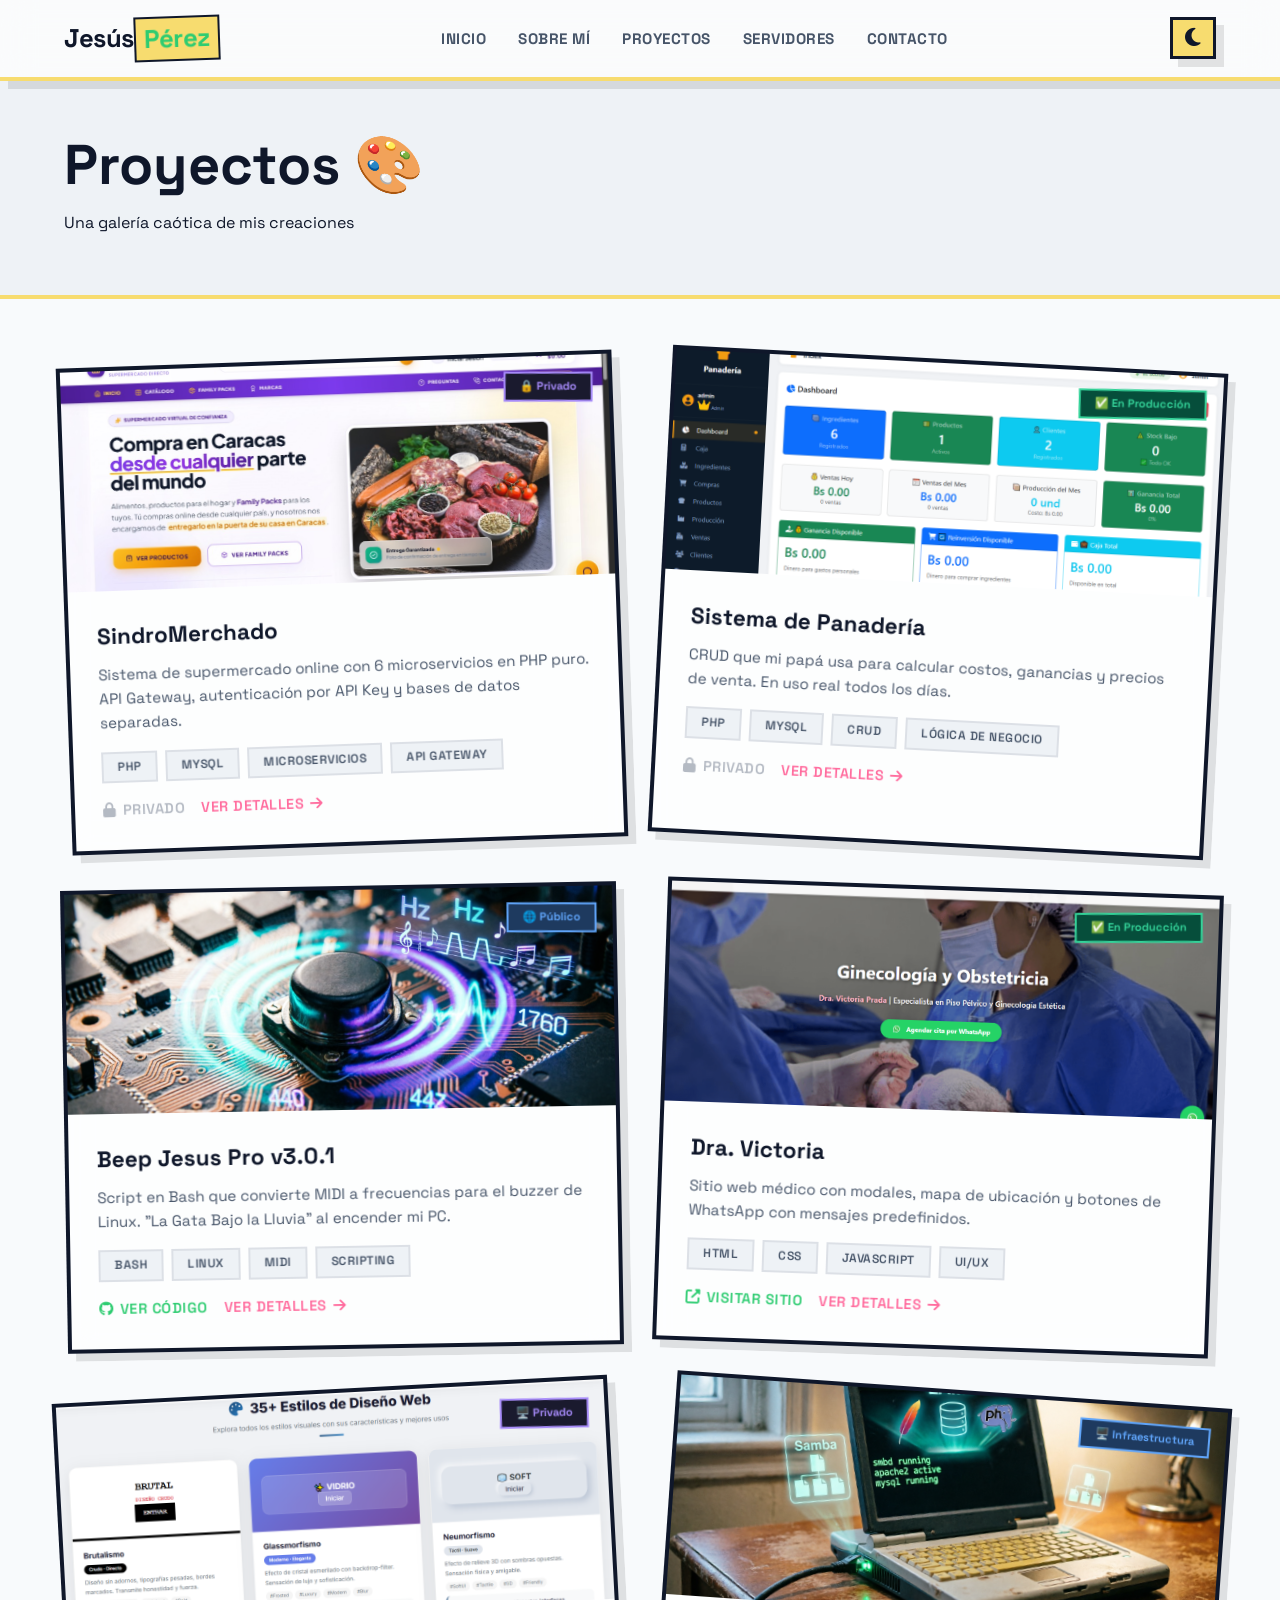
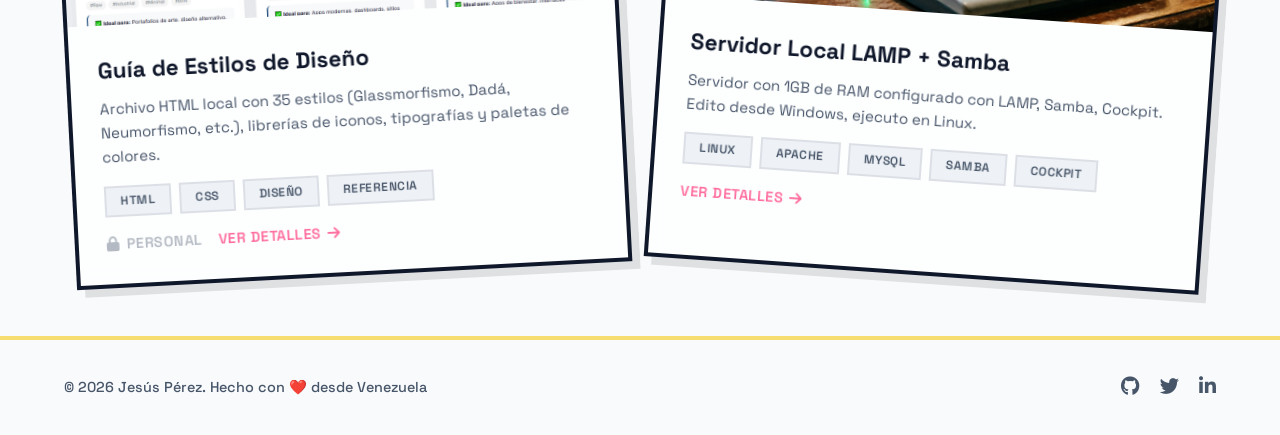
==== proyectos.html @ 2adbc7d8 "Add files via upload" ====
<!DOCTYPE html>
<html lang="es">
<head>
    <meta charset="UTF-8" />
    <meta name="viewport" content="width=device-width, initial-scale=1.0" />
    <title>Proyectos | Jesús Pérez</title>
    <link rel="preconnect" href="https://fonts.googleapis.com">
    <link rel="preconnect" href="https://fonts.gstatic.com" crossorigin>
    <link href="https://fonts.googleapis.com/css2?family=Space+Grotesk:wght@300;400;500;600;700&display=swap" rel="stylesheet">
    <link rel="stylesheet" href="https://cdnjs.cloudflare.com/ajax/libs/font-awesome/6.5.0/css/all.min.css" />
    <link rel="stylesheet" href="https://cdnjs.cloudflare.com/ajax/libs/animate.css/4.1.1/animate.min.css" />
    <link rel="stylesheet" href="css/style.css" />
</head>
<body>

    <nav class="navbar dada-nav">
        <div class="container">
            <a href="index.html" class="logo dada-logo">Jesús<span>Pérez</span></a>
            <ul class="nav-links">
                <li><a href="index.html">Inicio</a></li>
                <li><a href="index.html#sobre-mi">Sobre Mí</a></li>
                <li><a href="proyectos.html">Proyectos</a></li>
                <li><a href="servidores.html">Servidores</a></li>
                <li><a href="index.html#contacto">Contacto</a></li>
            </ul>
            <button id="theme-toggle" class="theme-toggle dada-btn"><i class="fas fa-moon"></i></button>
            <div class="hamburger dada-hamburger"><span></span><span></span><span></span></div>
        </div>
    </nav>

    <section class="page-header">
        <div class="container">
            <h1 class="dada-title">Proyectos <span class="dada-emoji">🎨</span></h1>
            <p class="dada-text">Una galería caótica de mis creaciones</p>
        </div>
    </section>

    <section class="galeria-proyectos">
        <div class="container">
            <div class="proyectos-grid-dada">
                <!-- SindroMerchado -->
                <div class="proyecto-card-dada dada-card" id="sindromerchado" style="transform: rotate(-2deg);">
                    <div class="proyecto-img">
                        <img src="images/sindromerchado.png" alt="SindroMerchado" />
                        <span class="badge-privado">🔒 Privado</span>
                    </div>
                    <div class="proyecto-info">
                        <h3>SindroMerchado</h3>
                        <p>Sistema de supermercado online con 6 microservicios en PHP puro. API Gateway, autenticación por API Key y bases de datos separadas.</p>
                        <div class="proyecto-tags">
                            <span>PHP</span><span>MySQL</span><span>Microservicios</span><span>API Gateway</span>
                        </div>
                        <div class="proyecto-links">
                            <span class="link-disabled"><i class="fas fa-lock"></i> Privado</span>
                            <a href="#" class="proyecto-detalle">Ver detalles <i class="fas fa-arrow-right"></i></a>
                        </div>
                    </div>
                </div>

                <!-- Panadería -->
                <div class="proyecto-card-dada dada-card" id="panaderia" style="transform: rotate(3deg);">
                    <div class="proyecto-img">
                        <img src="images/panaderia.png" alt="Sistema Panadería" />
                        <span class="badge-produccion">✅ En Producción</span>
                    </div>
                    <div class="proyecto-info">
                        <h3>Sistema de Panadería</h3>
                        <p>CRUD que mi papá usa para calcular costos, ganancias y precios de venta. En uso real todos los días.</p>
                        <div class="proyecto-tags">
                            <span>PHP</span><span>MySQL</span><span>CRUD</span><span>Lógica de Negocio</span>
                        </div>
                        <div class="proyecto-links">
                            <span class="link-disabled"><i class="fas fa-lock"></i> Privado</span>
                            <a href="#" class="proyecto-detalle">Ver detalles <i class="fas fa-arrow-right"></i></a>
                        </div>
                    </div>
                </div>

                <!-- Beep Jesus Pro -->
                <div class="proyecto-card-dada dada-card" id="beep" style="transform: rotate(-1deg);">
                    <div class="proyecto-img">
                        <img src="images/beep-jesus.png" alt="Beep Jesus Pro" />
                        <span class="badge-publico">🌐 Público</span>
                    </div>
                    <div class="proyecto-info">
                        <h3>Beep Jesus Pro v3.0.1</h3>
                        <p>Script en Bash que convierte MIDI a frecuencias para el buzzer de Linux. "La Gata Bajo la Lluvia" al encender mi PC.</p>
                        <div class="proyecto-tags">
                            <span>Bash</span><span>Linux</span><span>MIDI</span><span>Scripting</span>
                        </div>
                        <div class="proyecto-links">
                            <a href="https://github.com/efaxtower/Beep-InitLinux" target="_blank">
                                <i class="fab fa-github"></i> Ver Código
                            </a>
                            <a href="#" class="proyecto-detalle">Ver detalles <i class="fas fa-arrow-right"></i></a>
                        </div>
                    </div>
                </div>

                <!-- Dra. Victoria -->
                <div class="proyecto-card-dada dada-card" id="dravictoria" style="transform: rotate(2deg);">
                    <div class="proyecto-img">
                        <img src="images/dra-victoria.png" alt="Dra. Victoria" />
                        <span class="badge-produccion">✅ En Producción</span>
                    </div>
                    <div class="proyecto-info">
                        <h3>Dra. Victoria</h3>
                        <p>Sitio web médico con modales, mapa de ubicación y botones de WhatsApp con mensajes predefinidos.</p>
                        <div class="proyecto-tags">
                            <span>HTML</span><span>CSS</span><span>JavaScript</span><span>UI/UX</span>
                        </div>
                        <div class="proyecto-links">
                            <a href="https://dravictoriap.com" target="_blank">
                                <i class="fas fa-external-link-alt"></i> Visitar Sitio
                            </a>
                            <a href="#" class="proyecto-detalle">Ver detalles <i class="fas fa-arrow-right"></i></a>
                        </div>
                    </div>
                </div>  <!-- Guía de Estilos (Nuevo) -->
                <div class="proyecto-card-dada dada-card" style="transform: rotate(-3deg);">
                 <div class="proyecto-img">
                        <img src="images/diseño.png" alt="Servidor Local" />
                        <span class="badge-privado">🖥️  Privado</span>
                        <i class="fas fa-palette"></i>
                    </div>
                    <div class="proyecto-info">
                        <h3>Guía de Estilos de Diseño</h3>
                        <p>Archivo HTML local con 35 estilos (Glassmorfismo, Dadá, Neumorfismo, etc.), librerías de iconos, tipografías y paletas de colores.</p>
                        <div class="proyecto-tags">
                            <span>HTML</span><span>CSS</span><span>Diseño</span><span>Referencia</span>
                        </div>
                        <div class="proyecto-links">
                            <span class="link-disabled"><i class="fas fa-lock"></i> Personal</span>
                            <a href="#" class="proyecto-detalle">Ver detalles <i class="fas fa-arrow-right"></i></a>
                        </div>
                    </div>
                </div>

                <!-- Servidor Local (Nuevo) -->
                <div class="proyecto-card-dada dada-card" style="transform: rotate(4deg);">
                    <div class="proyecto-img">
                        <img src="images/servidor.jpg" alt="Servidor Local" />
                        <span class="badge-publico">🖥️ Infraestructura</span>
                    </div>
                    <div class="proyecto-info">
                        <h3>Servidor Local LAMP + Samba</h3>
                        <p>Servidor con 1GB de RAM configurado con LAMP, Samba, Cockpit. Edito desde Windows, ejecuto en Linux.</p>
                        <div class="proyecto-tags">
                            <span>Linux</span><span>Apache</span><span>MySQL</span><span>Samba</span><span>Cockpit</span>
                        </div>
                        <div class="proyecto-links">
                            <a href="servidores.html" class="proyecto-detalle">Ver detalles <i class="fas fa-arrow-right"></i></a>
                        </div>
                    </div>
                </div>
            </div>
        </div>
    </section>

    <footer class="footer dada-footer">
        <div class="container">
            <p>&copy; 2026 Jesús Pérez. Hecho con ❤️ desde Venezuela</p>
            <div class="footer-social">
                <a href="https://github.com/tuusuario" target="_blank"><i class="fab fa-github"></i></a>
                <a href="https://twitter.com/tuusuario" target="_blank"><i class="fab fa-twitter"></i></a>
                <a href="https://linkedin.com/in/tuusuario" target="_blank"><i class="fab fa-linkedin-in"></i></a>
            </div>
        </div>
    </footer>

    <script src="js/main.js"></script>
</body>
</html>
---- css/style.css ----
/* ════════════════════════════════════════════════   RESET Y VARIABLES (Modo Claro/Oscuro)
   ════════════════════════════════════════════════ */

* {
    margin: 0;
    padding: 0;
    box-sizing: border-box;
}

:root {
    /* Colores Base */
    --bg-primary: #f8fafc;
    --bg-secondary: #eef2f6;
    --bg-card: rgba(255, 255, 255, 0.7);
    --text-primary: #0f172a;
    --text-secondary: #475569;

    /* Colores Dadá (Caóticos) */
    --dada-green: #2ecc71;
    --dada-green-dark: #27ae60;
    --dada-pink: #ff6b9d;
    --dada-yellow: #f7dc6f;
    --dada-orange: #f39c12;
    --dada-purple: #9b59b6;

    /* Acentos */
    --accent: var(--dada-green);
    --accent-dark: var(--dada-green-dark);
    --accent-glow: rgba(46, 204, 113, 0.25);

    /* Bordes y Sombras Dadá */
    --border-glass: rgba(15, 23, 42, 0.08);
    --shadow-dada: 8px 8px 0px rgba(0, 0, 0, 0.1);
    --shadow-dada-hover: 12px 12px 0px rgba(0, 0, 0, 0.15);

    /* Tipografía */
    --font: 'Space Grotesk', sans-serif;
    --transition: 0.4s cubic-bezier(0.34, 1.56, 0.64, 1);
}

[data-theme="dark"] {
    --bg-primary: #0f172a;
    --bg-secondary: #1e293b;
    --bg-card: rgba(30, 41, 59, 0.7);
    --text-primary: #f1f5f9;
    --text-secondary: #94a3b8;
    --border-glass: rgba(241, 245, 249, 0.08);
    --shadow-dada: 8px 8px 0px rgba(0, 0, 0, 0.3);
    --shadow-dada-hover: 12px 12px 0px rgba(0, 0, 0, 0.4);
}

/* ════════════════════════════════════════════════
   ESTILOS GLOBALES DADÁ
   ════════════════════════════════════════════════ */

html {
    scroll-behavior: smooth;
}

body {
    font-family: var(--font);
    background: var(--bg-primary);
    color: var(--text-primary);
    line-height: 1.6;
    transition: background var(--transition), color var(--transition);
}

.container {
    max-width: 1200px;
    margin: 0 auto;
    padding: 0 24px;
}

a {
    text-decoration: none;
    color: inherit;
}

img {
    max-width: 100%;
    display: block;
}

/* ════════════════════════════════════════════════
   SCROLLBAR DADÁ
   ════════════════════════════════════════════════ */

::-webkit-scrollbar {
    width: 10px;
}
::-webkit-scrollbar-track {
    background: var(--bg-primary);
    border-left: 3px solid var(--dada-yellow);
}
::-webkit-scrollbar-thumb {
    background: var(--accent);
    border-radius: 0px;
    border: 2px solid var(--dada-pink);
}
::-webkit-scrollbar-thumb:hover {
    background: var(--dada-pink);
    border-color: var(--accent);
}

/* ════════════════════════════════════════════════
   BADGES DADÁ
   ════════════════════════════════════════════════ */

.badge {
    display: inline-block;
    padding: 8px 20px;
    background: var(--dada-yellow);
    color: #0f172a;
    font-size: 0.85rem;
    font-weight: 700;
    border: 3px solid #0f172a;
    box-shadow: var(--shadow-dada);
    transform: rotate(-1deg);
}

.badge-privado {
    background: #1a1a2e;
    color: #a78bfa;
    padding: 4px 14px;
    font-size: 0.7rem;
    font-weight: 700;
    border: 2px solid #a78bfa;
    transform: rotate(2deg);
}

.badge-produccion {
    background: #064e3b;
    color: #34d399;
    padding: 4px 14px;
    font-size: 0.7rem;
    font-weight: 700;
    border: 2px solid #34d399;
    transform: rotate(-2deg);
}

.badge-publico {
    background: #1e3a5f;
    color: #60a5fa;
    padding: 4px 14px;
    font-size: 0.7rem;
    font-weight: 700;
    border: 2px solid #60a5fa;
    transform: rotate(1deg);
}

/* ════════════════════════════════════════════════
   BOTONES DADÁ
   ════════════════════════════════════════════════ */

.btn {
    display: inline-flex;
    align-items: center;
    gap: 10px;
    padding: 14px 32px;
    font-weight: 700;
    font-size: 0.95rem;
    text-transform: uppercase;
    letter-spacing: 0.5px;
    transition: var(--transition);
    cursor: pointer;
    border: 3px solid #0f172a;
    box-shadow: var(--shadow-dada);
}

.btn-primary {
    background: var(--accent);
    color: #0f172a;
}

.btn-primary:hover {
    background: var(--accent-dark);
    transform: translate(-4px, -4px);
    box-shadow: var(--shadow-dada-hover);
}

.btn-secondary {
    background: transparent;
    color: var(--text-primary);
    border-color: var(--text-secondary);
}

.btn-secondary:hover {
    background: var(--dada-pink);
    color: #0f172a;
    transform: translate(-4px, -4px);
    box-shadow: var(--shadow-dada-hover);
}

.btn-sm {
    padding: 8px 20px;
    font-size: 0.8rem;
    background: var(--accent);
    color: #0f172a;
    border: 2px solid #0f172a;
    box-shadow: var(--shadow-dada);
}

.btn-sm:hover {
    transform: translate(-3px, -3px);
    box-shadow: var(--shadow-dada-hover);
}

/* ════════════════════════════════════════════════
   SECTION HEADER DADÁ
   ════════════════════════════════════════════════ */

.section-header {
    text-align: center;
    margin-bottom: 64px;
}

.section-header .section-tag {
    display: inline-block;
    padding: 6px 20px;
    background: var(--dada-pink);
    color: #0f172a;
    font-size: 0.75rem;
    font-weight: 700;
    text-transform: uppercase;
    letter-spacing: 2px;
    border: 3px solid #0f172a;
    box-shadow: var(--shadow-dada);
    transform: rotate(-2deg);
}

.section-header h2 {
    font-size: 3rem;
    font-weight: 700;
    letter-spacing: -1px;
    margin-bottom: 12px;
}

.section-header p {
    color: var(--text-secondary);
    font-size: 1.2rem;
    max-width: 600px;
    margin: 0 auto;
}

.dada-emoji {
    display: inline-block;
    animation: float 3s ease-in-out infinite;
}

@keyframes float {
    0%, 100% { transform: translateY(0px) rotate(0deg); }
    50% { transform: translateY(-10px) rotate(5deg); }
}

/* ════════════════════════════════════════════════
   NAVBAR DADÁ
   ════════════════════════════════════════════════ */

.navbar {
    position: fixed;
    top: 0;
    left: 0;
    right: 0;
    z-index: 1000;
    padding: 16px 0;
    background: var(--bg-card);
    backdrop-filter: blur(16px);
    border-bottom: 4px solid var(--dada-yellow);
    box-shadow: var(--shadow-dada);
    transition: var(--transition);
}

.navbar .container {
    display: flex;
    justify-content: space-between;
    align-items: center;
}

.logo {
    font-size: 1.6rem;
    font-weight: 700;
    letter-spacing: -0.5px;
}

.logo span {
    color: var(--accent);
    background: var(--dada-yellow);
    padding: 0 8px;
    border: 2px solid #0f172a;
    transform: rotate(-2deg);
    display: inline-block;
}

.nav-links {
    display: flex;
    list-style: none;
    gap: 32px;
}

.nav-links a {
    color: var(--text-secondary);
    font-weight: 700;
    transition: var(--transition);
    font-size: 0.95rem;
    text-transform: uppercase;
    letter-spacing: 0.5px;
    padding: 4px 0;
    border-bottom: 4px solid transparent;
}

.nav-links a:hover {
    color: var(--text-primary);
    border-bottom-color: var(--dada-pink);
    transform: rotate(-1deg);
}

.hamburger {
    display: none;
    flex-direction: column;
    gap: 5px;
    cursor: pointer;
}

.hamburger span {
    display: block;
    width: 28px;
    height: 4px;
    background: var(--text-primary);
    transition: var(--transition);
    border: 1px solid var(--dada-yellow);
}

/* ════════════════════════════════════════════════
   THEME TOGGLE DADÁ
   ════════════════════════════════════════════════ */

.theme-toggle {
    background: var(--dada-yellow);
    border: 3px solid #0f172a;
    color: #0f172a;
    font-size: 1.3rem;
    cursor: pointer;
    transition: var(--transition);
    padding: 6px 12px;
    box-shadow: var(--shadow-dada);
}

.theme-toggle:hover {
    transform: rotate(15deg) scale(1.1);
    box-shadow: var(--shadow-dada-hover);
}

/* ════════════════════════════════════════════════
   HERO DADÁ
   ════════════════════════════════════════════════ */

.hero {
    min-height: 100vh;
    display: flex;
    align-items: center;
    position: relative;
    padding-top: 80px;
    overflow: hidden;
}

.hero-bg-blur {
    position: absolute;
    top: -20%;
    right: -10%;
    width: 600px;
    height: 600px;
    background: radial-gradient(circle, var(--accent-glow), transparent 70%);
    filter: blur(80px);
    pointer-events: none;
    z-index: 0;
}

.hero-content {
    display: grid;
    grid-template-columns: 1fr 1fr;
    gap: 60px;
    align-items: center;
    position: relative;
    z-index: 1;
}

.hero-text .badge {
    margin-bottom: 16px;
}

.hero-text h1 {
    font-size: 4rem;
    font-weight: 800;
    letter-spacing: -2px;
    line-height: 1.1;
    margin-bottom: 8px;
}

.hero-text h2 {
    font-size: 1.5rem;
    font-weight: 400;
    color: var(--accent);
    margin-bottom: 16px;
}

.hero-text p {
    color: var(--text-secondary);
    font-size: 1.15rem;
    max-width: 500px;
    margin-bottom: 32px;
}

.hero-buttons {
    display: flex;
    gap: 16px;
    flex-wrap: wrap;
    margin-bottom: 32px;
}

.hero-social {
    display: flex;
    gap: 16px;
}

.hero-social .social-icon {
    display: flex;
    align-items: center;
    justify-content: center;
    width: 48px;
    height: 48px;
    border: 3px solid #0f172a;
    color: var(--text-secondary);
    transition: var(--transition);
    font-size: 1.2rem;
    background: var(--bg-card);
    backdrop-filter: blur(8px);
    box-shadow: var(--shadow-dada);
}

.hero-social .social-icon:hover {
    color: var(--text-primary);
    border-color: var(--dada-pink);
    transform: translate(-4px, -4px) scale(1.1);
    background: var(--dada-yellow);
    box-shadow: var(--shadow-dada-hover);
}

.hero-image {
    display: flex;
    justify-content: center;
}

.profile-circle {
    width: 320px;
    height: 320px;
    overflow: hidden;
    border: 6px solid var(--accent);
    box-shadow: var(--shadow-dada);
    background: var(--bg-secondary);
    transform: rotate(3deg);
}

.profile-circle img {
    width: 100%;
    height: 100%;
    object-fit: cover;
    transform: rotate(-3deg) scale(1.05);
}

/* Elementos decorativos Dadá */
.dada-deco {
    position: absolute;
    font-size: 3rem;
    color: var(--dada-pink);
    opacity: 0.3;
    pointer-events: none;
    z-index: 0;
    animation: float 5s ease-in-out infinite;
}

.deco-1 {
    top: 10%;
    left: 5%;
    font-size: 5rem;
    color: var(--dada-yellow);
    animation-delay: 0s;
}
.deco-2 {
    bottom: 20%;
    right: 5%;
    font-size: 4rem;
    color: var(--dada-orange);
    animation-delay: 1s;
}
.deco-3 {
    top: 50%;
    left: 50%;
    font-size: 6rem;
    color: var(--dada-purple);
    animation-delay: 2s;
}

/* ════════════════════════════════════════════════
   CARRUSEL DADÁ
   ════════════════════════════════════════════════ */

.carrusel-dada {
    padding: 80px 0;
    background: var(--bg-secondary);
}

.carrusel-container {
    position: relative;
    overflow: hidden;
    max-width: 900px;
    margin: 0 auto;
}

.carrusel-track {
    display: flex;
    transition: transform 0.6s cubic-bezier(0.34, 1.56, 0.64, 1);
}

.carrusel-slide {
    min-width: 100%;
    padding: 0 20px;
}

.carrusel-card {
    background: var(--bg-card);
    backdrop-filter: blur(20px);
    border: 4px solid #0f172a;
    border-radius: 0px;
    overflow: hidden;
    box-shadow: var(--shadow-dada);
    transform: rotate(1deg);
    transition: var(--transition);
}

.carrusel-card:hover {
    transform: rotate(0deg) translateY(-8px);
    box-shadow: var(--shadow-dada-hover);
}

.carrusel-img {
    position: relative;
    height: 250px;
    background: var(--bg-secondary);
    overflow: hidden;
}

.carrusel-img img {
    width: 100%;
    height: 100%;
    object-fit: cover;
}

.carrusel-img .badge-privado,
.carrusel-img .badge-produccion,
.carrusel-img .badge-publico {
    position: absolute;
    top: 16px;
    right: 16px;
}

.carrusel-info {
    padding: 28px;
}

.carrusel-info h3 {
    font-size: 1.5rem;
    font-weight: 700;
    margin-bottom: 8px;
}

.carrusel-info p {
    color: var(--text-secondary);
    font-size: 0.95rem;
    margin-bottom: 16px;
}

.carrusel-tags {
    display: flex;
    flex-wrap: wrap;
    gap: 8px;
    margin-bottom: 16px;
}

.carrusel-tags span {
    padding: 4px 14px;
    background: var(--bg-secondary);
    font-size: 0.75rem;
    font-weight: 600;
    color: var(--text-secondary);
    border: 2px solid var(--border-glass);
    text-transform: uppercase;
    letter-spacing: 0.5px;
    transform: rotate(var(--rot, 0deg));
}

.carrusel-tags span:nth-child(1) { --rot: -1deg; }
.carrusel-tags span:nth-child(2) { --rot: 2deg; }
.carrusel-tags span:nth-child(3) { --rot: -2deg; }
.carrusel-tags span:nth-child(4) { --rot: 1deg; }

/* Controles del Carrusel */
.carrusel-controls {
    display: flex;
    justify-content: center;
    align-items: center;
    gap: 24px;
    margin-top: 32px;
}

.carrusel-btn {
    padding: 12px 18px;
    background: var(--dada-yellow);
    border: 3px solid #0f172a;
    color: #0f172a;
    font-size: 1.2rem;
    cursor: pointer;
    box-shadow: var(--shadow-dada);
    transition: var(--transition);
}

.carrusel-btn:hover {
    transform: translate(-3px, -3px);
    box-shadow: var(--shadow-dada-hover);
    background: var(--dada-pink);
}

.carrusel-dots {
    display: flex;
    gap: 12px;
}

.dot {
    width: 16px;
    height: 16px;
    background: var(--bg-secondary);
    border: 3px solid #0f172a;
    cursor: pointer;
    transition: var(--transition);
    transform: rotate(45deg);
}

.dot.active {
    background: var(--accent);
    transform: rotate(45deg) scale(1.2);
}

/* ════════════════════════════════════════════════
   SOBRE MÍ DADÁ
   ════════════════════════════════════════════════ */

.sobre-mi {
    padding: 100px 0;
    background: var(--bg-primary);
}

.sobre-mi-grid {
    display: grid;
    grid-template-columns: repeat(4, 1fr);
    gap: 24px;
}

.sobre-mi-card {
    padding: 32px 24px;
    background: var(--bg-card);
    backdrop-filter: blur(8px);
    border: 4px solid #0f172a;
    text-align: center;
    transition: var(--transition);
    box-shadow: var(--shadow-dada);
}

.sobre-mi-card:hover {
    transform: translateY(-8px) rotate(0deg) !important;
    box-shadow: var(--shadow-dada-hover);
    border-color: var(--dada-pink);
}

.sobre-mi-card i {
    font-size: 2.5rem;
    color: var(--accent);
    margin-bottom: 16px;
    display: inline-block;
    animation: float 3s ease-in-out infinite;
}

.sobre-mi-card h3 {
    font-size: 1.2rem;
    font-weight: 700;
    margin-bottom: 8px;
}

.sobre-mi-card p {
    color: var(--text-secondary);
    font-size: 0.95rem;
}

/* ════════════════════════════════════════════════
   PÁGINA DE PROYECTOS (Galería Dadá)
   ════════════════════════════════════════════════ */

.page-header {
    padding: 120px 0 60px;
    background: var(--bg-secondary);
    border-bottom: 4px solid var(--dada-yellow);
}

.page-header h1 {
    font-size: 3.5rem;
    font-weight: 700;
}

.proyectos-grid-dada {
    display: grid;
    grid-template-columns: repeat(2, 1fr);
    gap: 40px;
    padding: 60px 0;
}

.proyecto-card-dada {
    background: var(--bg-card);
    backdrop-filter: blur(16px);
    border: 4px solid #0f172a;
    overflow: hidden;
    box-shadow: var(--shadow-dada);
    transition: var(--transition);
}

.proyecto-card-dada:hover {
    transform: rotate(0deg) translateY(-8px) !important;
    box-shadow: var(--shadow-dada-hover);
    border-color: var(--dada-pink);
}

.proyecto-card-dada .proyecto-img {
    position: relative;
    height: 220px;
    background: var(--bg-secondary);
    overflow: hidden;
}

.proyecto-card-dada .proyecto-img img {
    width: 100%;
    height: 100%;
    object-fit: cover;
    transition: transform var(--transition);
}

.proyecto-card-dada:hover .proyecto-img img {
    transform: scale(1.05);
}

.proyecto-card-dada .proyecto-img .badge-privado,
.proyecto-card-dada .proyecto-img .badge-produccion,
.proyecto-card-dada .proyecto-img .badge-publico {
    position: absolute;
    top: 16px;
    right: 16px;
}

.proyecto-card-dada .proyecto-info {
    padding: 28px;
}

.proyecto-card-dada .proyecto-info h3 {
    font-size: 1.4rem;
    font-weight: 700;
    margin-bottom: 8px;
}

.proyecto-card-dada .proyecto-info p {
    color: var(--text-secondary);
    font-size: 0.95rem;
    margin-bottom: 16px;
}

.proyecto-card-dada .proyecto-tags {
    display: flex;
    flex-wrap: wrap;
    gap: 8px;
    margin-bottom: 16px;
}

.proyecto-card-dada .proyecto-tags span {
    padding: 4px 14px;
    background: var(--bg-secondary);
    font-size: 0.75rem;
    font-weight: 600;
    color: var(--text-secondary);
    border: 2px solid var(--border-glass);
    text-transform: uppercase;
    letter-spacing: 0.5px;
}

.proyecto-card-dada .proyecto-links {
    display: flex;
    gap: 16px;
    flex-wrap: wrap;
}

.proyecto-card-dada .proyecto-links a,
.proyecto-card-dada .proyecto-links .link-disabled {
    display: inline-flex;
    align-items: center;
    gap: 6px;
    font-size: 0.9rem;
    font-weight: 600;
    color: var(--accent);
    transition: var(--transition);
    text-transform: uppercase;
    letter-spacing: 0.5px;
}

.proyecto-card-dada .proyecto-links a:hover {
    color: var(--accent-dark);
    gap: 12px;
}

.proyecto-card-dada .proyecto-links .link-disabled {
    color: var(--text-secondary);
    opacity: 0.4;
    cursor: default;
}

.proyecto-detalle {
    color: var(--dada-pink) !important;
}

.proyecto-detalle:hover {
    color: var(--dada-purple) !important;
}

/* ════════════════════════════════════════════════
   PÁGINA DE SERVIDORES
   ════════════════════════════════════════════════ */

.servidores-content {
    padding: 60px 0;
}

.servidor-card-dada {
    display: flex;
    gap: 32px;
    align-items: center;
    padding: 40px;
    background: var(--bg-card);
    backdrop-filter: blur(16px);
    border: 4px solid #0f172a;
    box-shadow: var(--shadow-dada);
    margin-bottom: 40px;
}

.servidor-card-dada .servidor-icon {
    font-size: 4rem;
    color: var(--accent);
    flex-shrink: 0;
}

.servidor-card-dada .servidor-info h2 {
    font-size: 2rem;
    margin-bottom: 12px;
}

.servidor-card-dada .servidor-info p {
    color: var(--text-secondary);
    margin-bottom: 4px;
}

.servidor-grid-dada {
    display: grid;
    grid-template-columns: repeat(2, 1fr);
    gap: 24px;
    margin-bottom: 40px;
}

.servidor-componente {
    padding: 28px;
    background: var(--bg-card);
    backdrop-filter: blur(8px);
    border: 4px solid #0f172a;
    box-shadow: var(--shadow-dada);
    transition: var(--transition);
}

.servidor-componente:hover {
    transform: rotate(0deg) translateY(-6px) !important;
    box-shadow: var(--shadow-dada-hover);
    border-color: var(--dada-pink);
}

.servidor-componente i {
    font-size: 2.5rem;
    color: var(--accent);
    margin-bottom: 12px;
    display: block;
}

.servidor-componente h3 {
    font-size: 1.2rem;
    margin-bottom: 8px;
}

.servidor-componente p {
    color: var(--text-secondary);
    font-size: 0.95rem;
}

.servidor-componente small {
    color: var(--text-secondary);
    font-size: 0.7rem;
    font-weight: 400;
}

.servidor-flujo {
    padding: 32px;
    background: var(--bg-card);
    backdrop-filter: blur(16px);
    border: 4px solid #0f172a;
    box-shadow: var(--shadow-dada);
    margin-bottom: 40px;
}

.servidor-flujo h3 {
    font-size: 1.5rem;
    margin-bottom: 24px;
}

.flujo-items {
    display: flex;
    flex-wrap: wrap;
    align-items: center;
    justify-content: center;
    gap: 16px;
}

.flujo-item {
    display: flex;
    align-items: center;
    gap: 12px;
    padding: 12px 20px;
    background: var(--bg-secondary);
    border: 2px solid var(--border-glass);
    font-weight: 600;
}

.flujo-item i {
    font-size: 1.5rem;
    color: var(--accent);
}

.servidor-aprendizaje {
    display: grid;
    grid-template-columns: repeat(2, 1fr);
    gap: 24px;
}

.aprendizaje-card {
    padding: 32px;
    background: var(--bg-card);
    backdrop-filter: blur(8px);
    border: 4px solid #0f172a;
    box-shadow: var(--shadow-dada);
}

.aprendizaje-card h3 {
    font-size: 1.2rem;
    margin-bottom: 16px;
}

.aprendizaje-card ul {
    list-style: none;
}

.aprendizaje-card ul li {
    padding: 6px 0;
    color: var(--text-secondary);
    font-size: 0.95rem;
}

/* ════════════════════════════════════════════════
   CONTACTO DADÁ
   ════════════════════════════════════════════════ */

.contacto {
    padding: 100px 0;
    background: var(--bg-secondary);
}

.contacto-content {
    display: grid;
    grid-template-columns: 1fr 1fr;
    gap: 48px;
}

.contacto-info {
    display: flex;
    flex-direction: column;
    gap: 24px;
}

.contacto-item {
    display: flex;
    align-items: flex-start;
    gap: 20px;
    padding: 24px 28px;
    background: var(--bg-card);
    backdrop-filter: blur(8px);
    border: 4px solid #0f172a;
    box-shadow: var(--shadow-dada);
    transition: var(--transition);
}

.contacto-item:hover {
    transform: rotate(0deg) translateX(6px) !important;
    box-shadow: var(--shadow-dada-hover);
    border-color: var(--dada-pink);
}

.contacto-item i {
    font-size: 1.5rem;
    color: var(--accent);
    margin-top: 2px;
}

.contacto-item h4 {
    font-size: 0.85rem;
    color: var(--text-secondary);
    text-transform: uppercase;
    letter-spacing: 1px;
    margin-bottom: 2px;
}

.contacto-item p,
.contacto-item a {
    font-size: 1.05rem;
    color: var(--text-primary);
    font-weight: 500;
}

.contacto-item a:hover {
    color: var(--accent);
}

.contacto-form {
    display: flex;
    flex-direction: column;
    gap: 16px;
    padding: 36px;
    background: var(--bg-card);
    backdrop-filter: blur(16px);
    border: 4px solid #0f172a;
    box-shadow: var(--shadow-dada);
}

.contacto-form input,
.contacto-form textarea {
    padding: 16px 20px;
    border: 3px solid #0f172a;
    background: var(--bg-primary);
    color: var(--text-primary);
    font-family: var(--font);
    font-size: 1rem;
    transition: var(--transition);
    box-shadow: var(--shadow-dada);
}

.contacto-form input:focus,
.contacto-form textarea:focus {
    outline: none;
    border-color: var(--accent);
    box-shadow: var(--shadow-dada-hover);
}

.contacto-form input::placeholder,
.contacto-form textarea::placeholder {
    color: var(--text-secondary);
}

.contacto-form button {
    align-self: flex-start;
}

/* ════════════════════════════════════════════════
   FOOTER DADÁ
   ════════════════════════════════════════════════ */

.footer {
    padding: 32px 0;
    border-top: 4px solid var(--dada-yellow);
    background: var(--bg-primary);
}

.footer .container {
    display: flex;
    justify-content: space-between;
    align-items: center;
}

.footer p {
    color: var(--text-secondary);
    font-size: 0.9rem;
    font-weight: 500;
}

.footer-social {
    display: flex;
    gap: 20px;
}

.footer-social a {
    color: var(--text-secondary);
    transition: var(--transition);
    font-size: 1.2rem;
}

.footer-social a:hover {
    color: var(--accent);
    transform: scale(1.2) rotate(-8deg);
}

/* ════════════════════════════════════════════════
   RESPONSIVE DADÁ
   ════════════════════════════════════════════════ */

@media (max-width: 992px) {
    .hero-content {
        grid-template-columns: 1fr;
        text-align: center;
    }

    .hero-text p {
        margin: 0 auto 32px;
    }

    .hero-buttons {
        justify-content: center;
    }

    .hero-social {
        justify-content: center;
    }

    .profile-circle {
        width: 240px;
        height: 240px;
    }

    .sobre-mi-grid {
        grid-template-columns: repeat(2, 1fr);
    }

    .proyectos-grid-dada {
        grid-template-columns: 1fr;
        max-width: 600px;
        margin: 0 auto;
    }

    .contacto-content {
        grid-template-columns: 1fr;
        max-width: 600px;
        margin: 0 auto;
    }

    .servidor-grid-dada {
        grid-template-columns: 1fr;
        max-width: 600px;
        margin: 0 auto 40px;
    }

    .servidor-aprendizaje {
        grid-template-columns: 1fr;
        max-width: 600px;
        margin: 0 auto;
    }

    .servidor-card-dada {
        flex-direction: column;
        text-align: center;
        max-width: 600px;
        margin: 0 auto 40px;
    }

    .carrusel-slide {
        padding: 0 10px;
    }
}

@media (max-width: 600px) {
    .nav-links {
        display: none;
        flex-direction: column;
        position: absolute;
        top: 100%;
        left: 0;
        right: 0;
        background: var(--bg-card);
        backdrop-filter: blur(20px);
        padding: 24px;
        gap: 16px;
        border-bottom: 4px solid var(--dada-yellow);
        box-shadow: var(--shadow-dada);
    }

    .nav-links.active {
        display: flex;
    }

    .hamburger {
        display: flex;
    }

    .hero-text h1 {
        font-size: 2.8rem;
    }

    .hero-text h2 {
        font-size: 1.1rem;
    }

    .profile-circle {
        width: 180px;
        height: 180px;
    }

    .sobre-mi-grid {
        grid-template-columns: 1fr;
    }

    .section-header h2 {
        font-size: 2.2rem;
    }

    .carrusel-img {
        height: 180px;
    }

    .carrusel-card {
        transform: rotate(0deg) !important;
    }

    .proyecto-card-dada .proyecto-img {
        height: 180px;
    }

    .contacto-form button {
        width: 100%;
        justify-content: center;
    }

    .footer .container {
        flex-direction: column;
        gap: 12px;
        text-align: center;
    }

    .flujo-items {
        flex-direction: column;
    }

    .flujo-item .fa-arrow-right {
        transform: rotate(90deg);
    }

    .dada-deco {
        display: none;
    }

    .carrusel-controls {
        gap: 16px;
    }

    .dot {
        width: 12px;
        height: 12px;
    }
} 
/* Formulario con Google Forms */
.contacto-form-wrapper {
    display: flex;
    flex-direction: column;
    align-items: center;
    gap: 20px;
    padding: 36px;
    background: var(--bg-card);
    backdrop-filter: blur(16px);
    border: 4px solid #0f172a;
    box-shadow: var(--shadow-dada);
    text-align: center;
}

.form-invite {
    font-size: 1.1rem;
    font-weight: 500;
    color: var(--text-primary);
}

.form-note {
    font-size: 0.8rem;
    color: var(--text-secondary);
    opacity: 0.7;
}

/* Botón de Google Forms */
.contacto-form-wrapper .btn {
    font-size: 1.1rem;
    padding: 16px 40px;
    background: var(--accent);
    color: #0f172a;
    border: 3px solid #0f172a;
    box-shadow: var(--shadow-dada);
}

.contacto-form-wrapper .btn:hover {
    transform: translate(-4px, -4px);
    box-shadow: var(--shadow-dada-hover);
    background: var(--accent-dark);
}
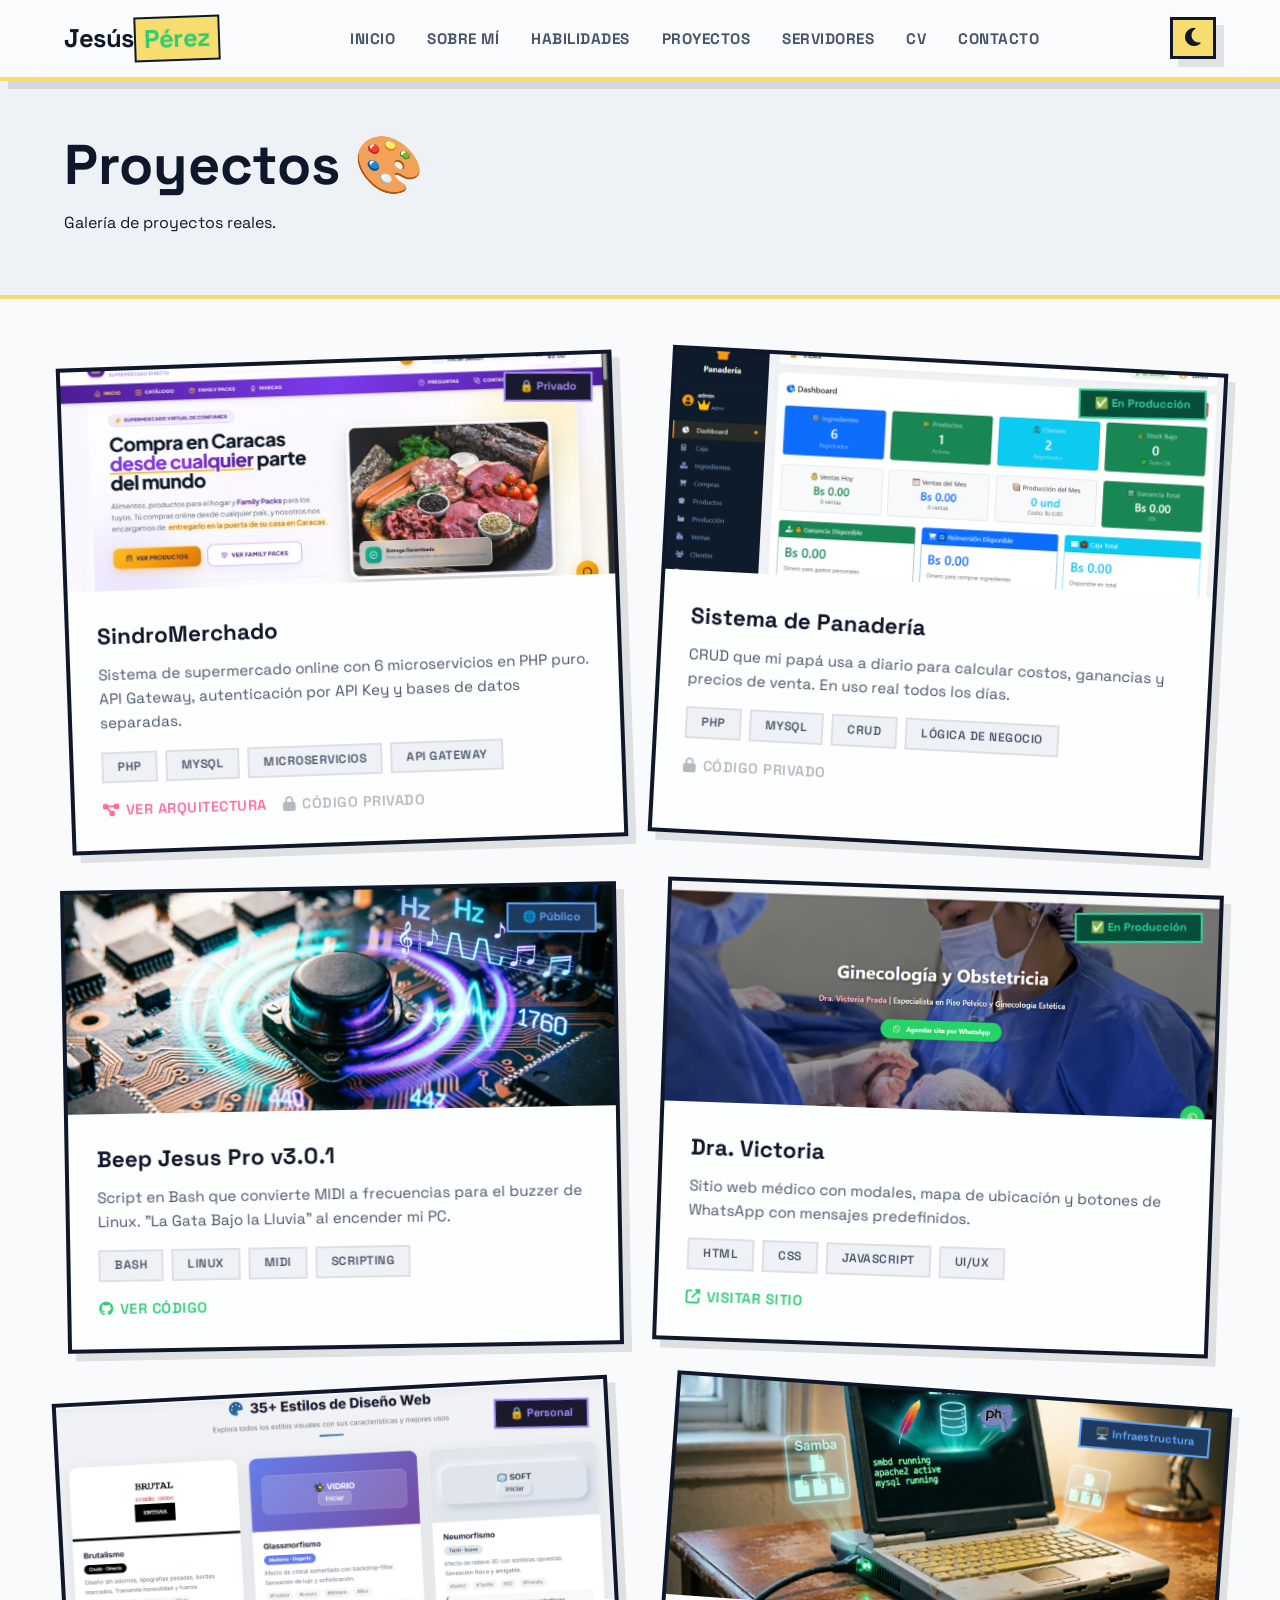
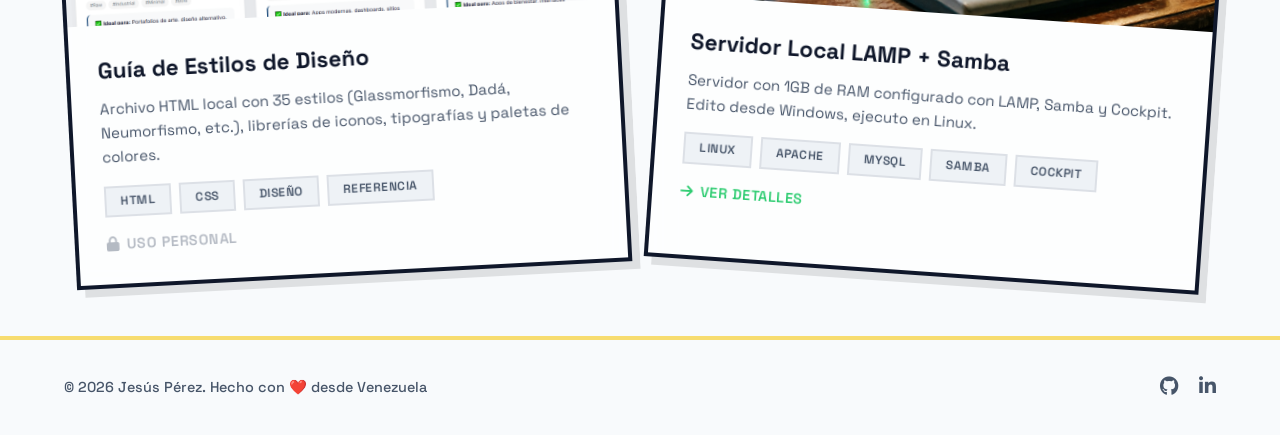
==== commit 480a9897: "Add files via upload" ====
--- a/proyectos.html
+++ b/proyectos.html
@@ -4,6 +4,13 @@
     <meta charset="UTF-8" />
     <meta name="viewport" content="width=device-width, initial-scale=1.0" />
     <title>Proyectos | Jesús Pérez</title>
+    <meta name="description" content="Proyectos de Jesús Pérez: SindroMerchado, Sistema de Panadería, Dra. Victoria, Beep Jesus Pro y más.">
+    <meta property="og:title" content="Proyectos | Jesús Pérez">
+    <meta property="og:description" content="Sistemas reales en producción: microservicios en PHP, sitios médicos y automatización con Bash.">
+    <meta property="og:image" content="https://efaxtower.github.io/jp_dada_portafolio/images/perfil.jpg">
+    <meta property="og:url" content="https://efaxtower.github.io/jp_dada_portafolio/proyectos.html">
+    <meta property="og:type" content="website">
+    <link rel="icon" type="image/svg+xml" href="data:image/svg+xml,%3Csvg xmlns='http://www.w3.org/2000/svg' viewBox='0 0 100 100'%3E%3Ctext y='.9em' font-size='90'%3E🎨%3C/text%3E%3C/svg%3E">
     <link rel="preconnect" href="https://fonts.googleapis.com">
     <link rel="preconnect" href="https://fonts.gstatic.com" crossorigin>
     <link href="https://fonts.googleapis.com/css2?family=Space+Grotesk:wght@300;400;500;600;700&display=swap" rel="stylesheet">
@@ -19,29 +26,32 @@
             <ul class="nav-links">
                 <li><a href="index.html">Inicio</a></li>
                 <li><a href="index.html#sobre-mi">Sobre Mí</a></li>
+                <li><a href="index.html#habilidades">Habilidades</a></li>
                 <li><a href="proyectos.html">Proyectos</a></li>
                 <li><a href="servidores.html">Servidores</a></li>
+                <li><a href="cv.html">CV</a></li>
                 <li><a href="index.html#contacto">Contacto</a></li>
             </ul>
-            <button id="theme-toggle" class="theme-toggle dada-btn"><i class="fas fa-moon"></i></button>
-            <div class="hamburger dada-hamburger"><span></span><span></span><span></span></div>
+            <button id="theme-toggle" class="theme-toggle dada-btn" aria-label="Cambiar tema"><i class="fas fa-moon"></i></button>
+            <div class="hamburger dada-hamburger" aria-label="Abrir menú"><span></span><span></span><span></span></div>
         </div>
     </nav>
 
     <section class="page-header">
         <div class="container">
             <h1 class="dada-title">Proyectos <span class="dada-emoji">🎨</span></h1>
-            <p class="dada-text">Una galería caótica de mis creaciones</p>
+            <p class="dada-text">Galería de proyectos reales.</p>
         </div>
     </section>
 
     <section class="galeria-proyectos">
         <div class="container">
             <div class="proyectos-grid-dada">
+
                 <!-- SindroMerchado -->
                 <div class="proyecto-card-dada dada-card" id="sindromerchado" style="transform: rotate(-2deg);">
                     <div class="proyecto-img">
-                        <img src="images/sindromerchado.png" alt="SindroMerchado" />
+                        <img src="images/sindromerchado.png" alt="SindroMerchado - Sistema de supermercado online" loading="lazy" />
                         <span class="badge-privado">🔒 Privado</span>
                     </div>
                     <div class="proyecto-info">
@@ -51,8 +61,10 @@
                             <span>PHP</span><span>MySQL</span><span>Microservicios</span><span>API Gateway</span>
                         </div>
                         <div class="proyecto-links">
-                            <span class="link-disabled"><i class="fas fa-lock"></i> Privado</span>
-                            <a href="#" class="proyecto-detalle">Ver detalles <i class="fas fa-arrow-right"></i></a>
+                            <a href="#" onclick="openLightbox('images/sindromerchado-arquitectura.png'); return false;" class="proyecto-detalle">
+                                <i class="fas fa-project-diagram"></i> Ver arquitectura
+                            </a>
+                            <span class="link-disabled"><i class="fas fa-lock"></i> Código privado</span>
                         </div>
                     </div>
                 </div>
@@ -60,18 +72,17 @@
                 <!-- Panadería -->
                 <div class="proyecto-card-dada dada-card" id="panaderia" style="transform: rotate(3deg);">
                     <div class="proyecto-img">
-                        <img src="images/panaderia.png" alt="Sistema Panadería" />
+                        <img src="images/panaderia.png" alt="Sistema de Panadería" loading="lazy" />
                         <span class="badge-produccion">✅ En Producción</span>
                     </div>
                     <div class="proyecto-info">
                         <h3>Sistema de Panadería</h3>
-                        <p>CRUD que mi papá usa para calcular costos, ganancias y precios de venta. En uso real todos los días.</p>
+                        <p>CRUD que mi papá usa a diario para calcular costos, ganancias y precios de venta. En uso real todos los días.</p>
                         <div class="proyecto-tags">
                             <span>PHP</span><span>MySQL</span><span>CRUD</span><span>Lógica de Negocio</span>
                         </div>
                         <div class="proyecto-links">
-                            <span class="link-disabled"><i class="fas fa-lock"></i> Privado</span>
-                            <a href="#" class="proyecto-detalle">Ver detalles <i class="fas fa-arrow-right"></i></a>
+                            <span class="link-disabled"><i class="fas fa-lock"></i> Código privado</span>
                         </div>
                     </div>
                 </div>
@@ -79,7 +90,7 @@
                 <!-- Beep Jesus Pro -->
                 <div class="proyecto-card-dada dada-card" id="beep" style="transform: rotate(-1deg);">
                     <div class="proyecto-img">
-                        <img src="images/beep-jesus.png" alt="Beep Jesus Pro" />
+                        <img src="images/beep-jesus.png" alt="Beep Jesus Pro v3.0.1" loading="lazy" />
                         <span class="badge-publico">🌐 Público</span>
                     </div>
                     <div class="proyecto-info">
@@ -89,10 +100,9 @@
                             <span>Bash</span><span>Linux</span><span>MIDI</span><span>Scripting</span>
                         </div>
                         <div class="proyecto-links">
-                            <a href="https://github.com/efaxtower/Beep-InitLinux" target="_blank">
-                                <i class="fab fa-github"></i> Ver Código
+                            <a href="https://github.com/efaxtower/Beep-InitLinux" target="_blank" rel="noopener">
+                                <i class="fab fa-github"></i> Ver código
                             </a>
-                            <a href="#" class="proyecto-detalle">Ver detalles <i class="fas fa-arrow-right"></i></a>
                         </div>
                     </div>
                 </div>
@@ -100,7 +110,7 @@
                 <!-- Dra. Victoria -->
                 <div class="proyecto-card-dada dada-card" id="dravictoria" style="transform: rotate(2deg);">
                     <div class="proyecto-img">
-                        <img src="images/dra-victoria.png" alt="Dra. Victoria" />
+                        <img src="images/dra-victoria.png" alt="Sitio web Dra. Victoria" loading="lazy" />
                         <span class="badge-produccion">✅ En Producción</span>
                     </div>
                     <div class="proyecto-info">
@@ -110,18 +120,18 @@
                             <span>HTML</span><span>CSS</span><span>JavaScript</span><span>UI/UX</span>
                         </div>
                         <div class="proyecto-links">
-                            <a href="https://dravictoriap.com" target="_blank">
-                                <i class="fas fa-external-link-alt"></i> Visitar Sitio
+                            <a href="https://dravictoriap.com" target="_blank" rel="noopener">
+                                <i class="fas fa-external-link-alt"></i> Visitar sitio
                             </a>
-                            <a href="#" class="proyecto-detalle">Ver detalles <i class="fas fa-arrow-right"></i></a>
                         </div>
                     </div>
-                </div>  <!-- Guía de Estilos (Nuevo) -->
-                <div class="proyecto-card-dada dada-card" style="transform: rotate(-3deg);">
-                 <div class="proyecto-img">
-                        <img src="images/diseño.png" alt="Servidor Local" />
-                        <span class="badge-privado">🖥️  Privado</span>
-                        <i class="fas fa-palette"></i>
+                </div>
+
+                <!-- Guía de Estilos -->
+                <div class="proyecto-card-dada dada-card" id="guia-estilos" style="transform: rotate(-3deg);">
+                    <div class="proyecto-img">
+                        <img src="images/diseno.png" alt="Guía de estilos de diseño web" loading="lazy" />
+                        <span class="badge-privado">🔒 Personal</span>
                     </div>
                     <div class="proyecto-info">
                         <h3>Guía de Estilos de Diseño</h3>
@@ -130,29 +140,31 @@
                             <span>HTML</span><span>CSS</span><span>Diseño</span><span>Referencia</span>
                         </div>
                         <div class="proyecto-links">
-                            <span class="link-disabled"><i class="fas fa-lock"></i> Personal</span>
-                            <a href="#" class="proyecto-detalle">Ver detalles <i class="fas fa-arrow-right"></i></a>
+                            <span class="link-disabled"><i class="fas fa-lock"></i> Uso personal</span>
                         </div>
                     </div>
                 </div>
 
-                <!-- Servidor Local (Nuevo) -->
-                <div class="proyecto-card-dada dada-card" style="transform: rotate(4deg);">
+                <!-- Servidor Local -->
+                <div class="proyecto-card-dada dada-card" id="servidor" style="transform: rotate(4deg);">
                     <div class="proyecto-img">
-                        <img src="images/servidor.jpg" alt="Servidor Local" />
+                        <img src="images/servidor.jpg" alt="Servidor local LAMP + Samba" loading="lazy" />
                         <span class="badge-publico">🖥️ Infraestructura</span>
                     </div>
                     <div class="proyecto-info">
                         <h3>Servidor Local LAMP + Samba</h3>
-                        <p>Servidor con 1GB de RAM configurado con LAMP, Samba, Cockpit. Edito desde Windows, ejecuto en Linux.</p>
+                        <p>Servidor con 1GB de RAM configurado con LAMP, Samba y Cockpit. Edito desde Windows, ejecuto en Linux.</p>
                         <div class="proyecto-tags">
                             <span>Linux</span><span>Apache</span><span>MySQL</span><span>Samba</span><span>Cockpit</span>
                         </div>
                         <div class="proyecto-links">
-                            <a href="servidores.html" class="proyecto-detalle">Ver detalles <i class="fas fa-arrow-right"></i></a>
+                            <a href="servidores.html">
+                                <i class="fas fa-arrow-right"></i> Ver detalles
+                            </a>
                         </div>
                     </div>
                 </div>
+
             </div>
         </div>
     </section>
@@ -161,13 +173,18 @@
         <div class="container">
             <p>&copy; 2026 Jesús Pérez. Hecho con ❤️ desde Venezuela</p>
             <div class="footer-social">
-                <a href="https://github.com/tuusuario" target="_blank"><i class="fab fa-github"></i></a>
-                <a href="https://twitter.com/tuusuario" target="_blank"><i class="fab fa-twitter"></i></a>
-                <a href="https://linkedin.com/in/tuusuario" target="_blank"><i class="fab fa-linkedin-in"></i></a>
+                <a href="https://github.com/efaxtower" target="_blank" rel="noopener" aria-label="GitHub"><i class="fab fa-github"></i></a>
+                <a href="https://www.linkedin.com/in/jes%C3%BAs-p%C3%A9rez-084424435/" target="_blank" rel="noopener" aria-label="LinkedIn"><i class="fab fa-linkedin-in"></i></a>
             </div>
         </div>
     </footer>
 
+    <!-- Lightbox para diagramas -->
+    <div id="lightbox" class="lightbox" onclick="closeLightbox()" role="dialog" aria-modal="true" aria-label="Vista ampliada del diagrama">
+        <span class="lightbox-close" aria-label="Cerrar">&times;</span>
+        <img id="lightbox-img" src="" alt="Diagrama ampliado" />
+    </div>
+
     <script src="js/main.js"></script>
 </body>
 </html>
--- a/css/style.css
+++ b/css/style.css
@@ -1318,4 +1318,272 @@
     transform: translate(-4px, -4px);
     box-shadow: var(--shadow-dada-hover);
     background: var(--accent-dark);
+}
+
+/* ════════════════════════════════════════════════
+   SECCIÓN HABILIDADES (NUEVA)
+   ════════════════════════════════════════════════ */
+
+.habilidades {
+    padding: 100px 0;
+    background: var(--bg-primary);
+}
+
+.skills-grid {
+    display: grid;
+    grid-template-columns: repeat(2, 1fr);
+    gap: 32px;
+}
+
+.skills-block {
+    padding: 32px;
+    background: var(--bg-card);
+    backdrop-filter: blur(8px);
+    border: 4px solid #0f172a;
+    box-shadow: var(--shadow-dada);
+}
+
+.skills-block h3 {
+    font-size: 1.3rem;
+    margin-bottom: 20px;
+    display: flex;
+    align-items: center;
+    gap: 10px;
+}
+
+.skills-block h3 i {
+    color: var(--accent);
+}
+
+.skills-list {
+    list-style: none;
+    display: flex;
+    flex-direction: column;
+    gap: 10px;
+}
+
+.skills-list li {
+    display: flex;
+    justify-content: space-between;
+    align-items: center;
+    padding: 8px 0;
+    border-bottom: 1px dashed var(--border-glass);
+    font-size: 0.95rem;
+}
+
+.skills-list li:last-child {
+    border-bottom: none;
+}
+
+.skill-name {
+    font-weight: 600;
+    color: var(--text-primary);
+}
+
+.skill-level {
+    font-size: 0.75rem;
+    font-weight: 700;
+    padding: 3px 12px;
+    border: 2px solid;
+    text-transform: uppercase;
+    letter-spacing: 0.5px;
+}
+
+.nivel-intermedio {
+    background: #d1fae5;
+    color: #065f46;
+    border-color: #065f46;
+}
+
+.nivel-basico {
+    background: #dbeafe;
+    color: #1e40af;
+    border-color: #1e40af;
+}
+
+.nivel-aprendiendo {
+    background: #fef3c7;
+    color: #92400e;
+    border-color: #92400e;
+}
+
+[data-theme="dark"] .nivel-intermedio {
+    background: #064e3b;
+    color: #6ee7b7;
+    border-color: #6ee7b7;
+}
+
+[data-theme="dark"] .nivel-basico {
+    background: #1e3a5f;
+    color: #93c5fd;
+    border-color: #93c5fd;
+}
+
+[data-theme="dark"] .nivel-aprendiendo {
+    background: #78350f;
+    color: #fcd34d;
+    border-color: #fcd34d;
+}
+
+/* ════════════════════════════════════════════════
+   SECCIÓN TIMELINE (NUEVA)
+   ════════════════════════════════════════════════ */
+
+.timeline {
+    padding: 100px 0;
+    background: var(--bg-secondary);
+}
+
+.timeline-grid {
+    display: grid;
+    grid-template-columns: repeat(4, 1fr);
+    gap: 24px;
+}
+
+.timeline-item {
+    padding: 28px 24px;
+    background: var(--bg-card);
+    backdrop-filter: blur(8px);
+    border: 4px solid #0f172a;
+    box-shadow: var(--shadow-dada);
+    transition: var(--transition);
+    position: relative;
+}
+
+.timeline-item:nth-child(1) { transform: rotate(-2deg); }
+.timeline-item:nth-child(2) { transform: rotate(1deg); }
+.timeline-item:nth-child(3) { transform: rotate(-1deg); }
+.timeline-item:nth-child(4) { transform: rotate(2deg); }
+
+.timeline-item:hover {
+    transform: rotate(0deg) translateY(-8px);
+    box-shadow: var(--shadow-dada-hover);
+    border-color: var(--dada-pink);
+}
+
+.timeline-year {
+    font-size: 2rem;
+    font-weight: 800;
+    color: var(--accent);
+    margin-bottom: 8px;
+    line-height: 1;
+}
+
+.timeline-content h4 {
+    font-size: 1.05rem;
+    margin-bottom: 6px;
+    font-weight: 700;
+}
+
+.timeline-content p {
+    color: var(--text-secondary);
+    font-size: 0.9rem;
+    line-height: 1.5;
+}
+
+/* ════════════════════════════════════════════════
+   RESPONSIVE — NUEVAS SECCIONES
+   ════════════════════════════════════════════════ */
+
+@media (max-width: 992px) {
+    .skills-grid { grid-template-columns: 1fr; max-width: 600px; margin: 0 auto; }
+    .timeline-grid { grid-template-columns: repeat(2, 1fr); }
+}
+
+@media (max-width: 600px) {
+    .timeline-grid { grid-template-columns: 1fr; max-width: 500px; margin: 0 auto; }
+    .timeline-item { transform: rotate(0deg) !important; }
+    .skills-list li { font-size: 0.85rem; }
+}
+
+/* ════════════════════════════════════════════════
+   MEJORAS DE ACCESIBILIDAD
+   ════════════════════════════════════════════════ */
+
+*:focus-visible {
+    outline: 3px solid var(--dada-pink);
+    outline-offset: 2px;
+}
+
+img {
+    max-width: 100%;
+    height: auto;
+}
+
+/* Reducir animaciones si el usuario lo prefiere */
+@media (prefers-reduced-motion: reduce) {
+    *,
+    *::before,
+    *::after {
+        animation-duration: 0.01ms !important;
+        animation-iteration-count: 1 !important;
+        transition-duration: 0.01ms !important;
+    }
+}
+
+/* ════════════════════════════════════════════════
+   LIGHTBOX PARA DIAGRAMAS
+   ════════════════════════════════════════════════ */
+
+.lightbox {
+    display: none;
+    position: fixed;
+    inset: 0;
+    background: rgba(15, 23, 42, 0.94);
+    z-index: 9999;
+    justify-content: center;
+    align-items: center;
+    padding: 40px 20px;
+    cursor: zoom-out;
+    backdrop-filter: blur(8px);
+}
+
+.lightbox.active {
+    display: flex;
+    animation: fadeIn 0.3s ease;
+}
+
+.lightbox img {
+    max-width: 95%;
+    max-height: 90vh;
+    object-fit: contain;
+    border: 4px solid #0f172a;
+    box-shadow: 12px 12px 0 rgba(46, 204, 113, 0.5);
+    background: white;
+    transform: rotate(-0.5deg);
+    cursor: default;
+}
+
+.lightbox-close {
+    position: absolute;
+    top: 20px;
+    right: 30px;
+    font-size: 3rem;
+    color: white;
+    cursor: pointer;
+    line-height: 1;
+    transition: 0.2s;
+    font-weight: 300;
+}
+
+.lightbox-close:hover {
+    color: var(--dada-pink);
+    transform: rotate(90deg);
+}
+
+@keyframes fadeIn {
+    from { opacity: 0; }
+    to { opacity: 1; }
+}
+
+@media (max-width: 600px) {
+    .lightbox img {
+        max-width: 100%;
+        box-shadow: 6px 6px 0 rgba(46, 204, 113, 0.5);
+    }
+    .lightbox-close {
+        font-size: 2.2rem;
+        top: 12px;
+        right: 18px;
+    }
 }
